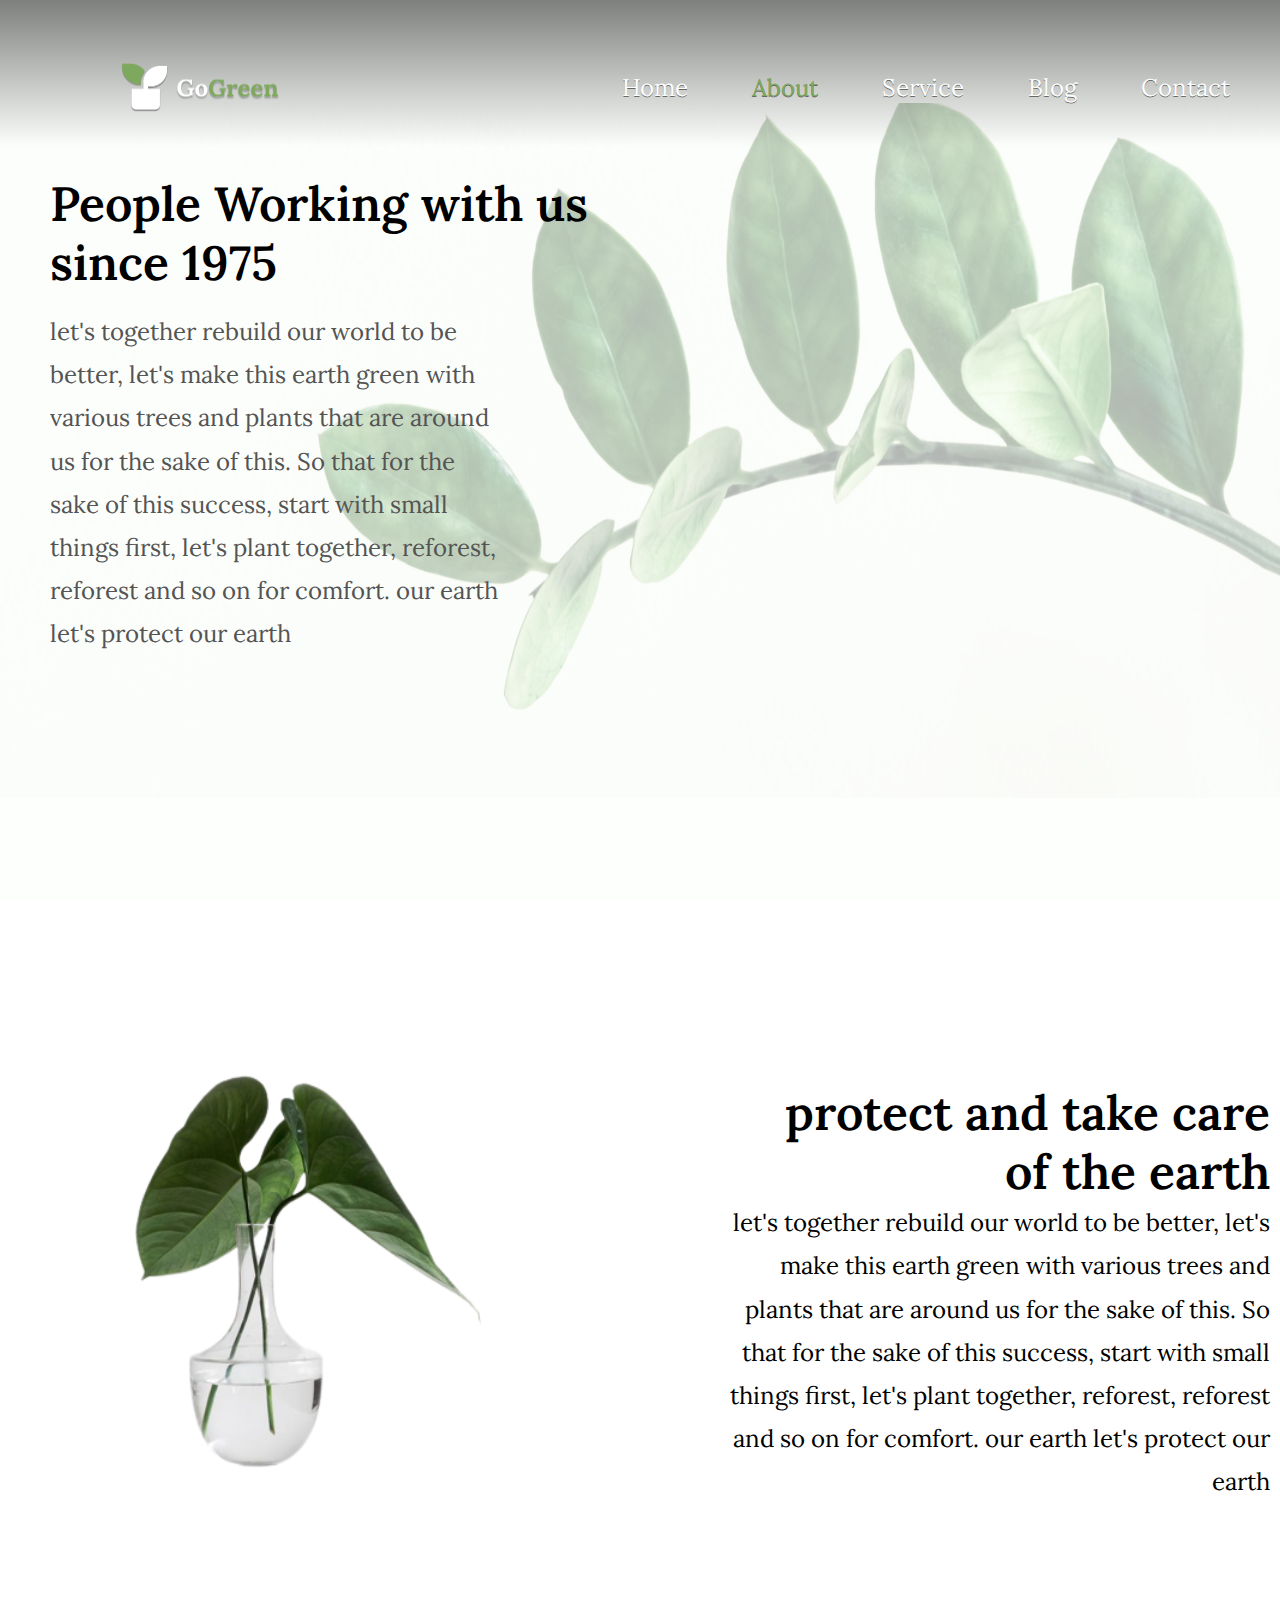
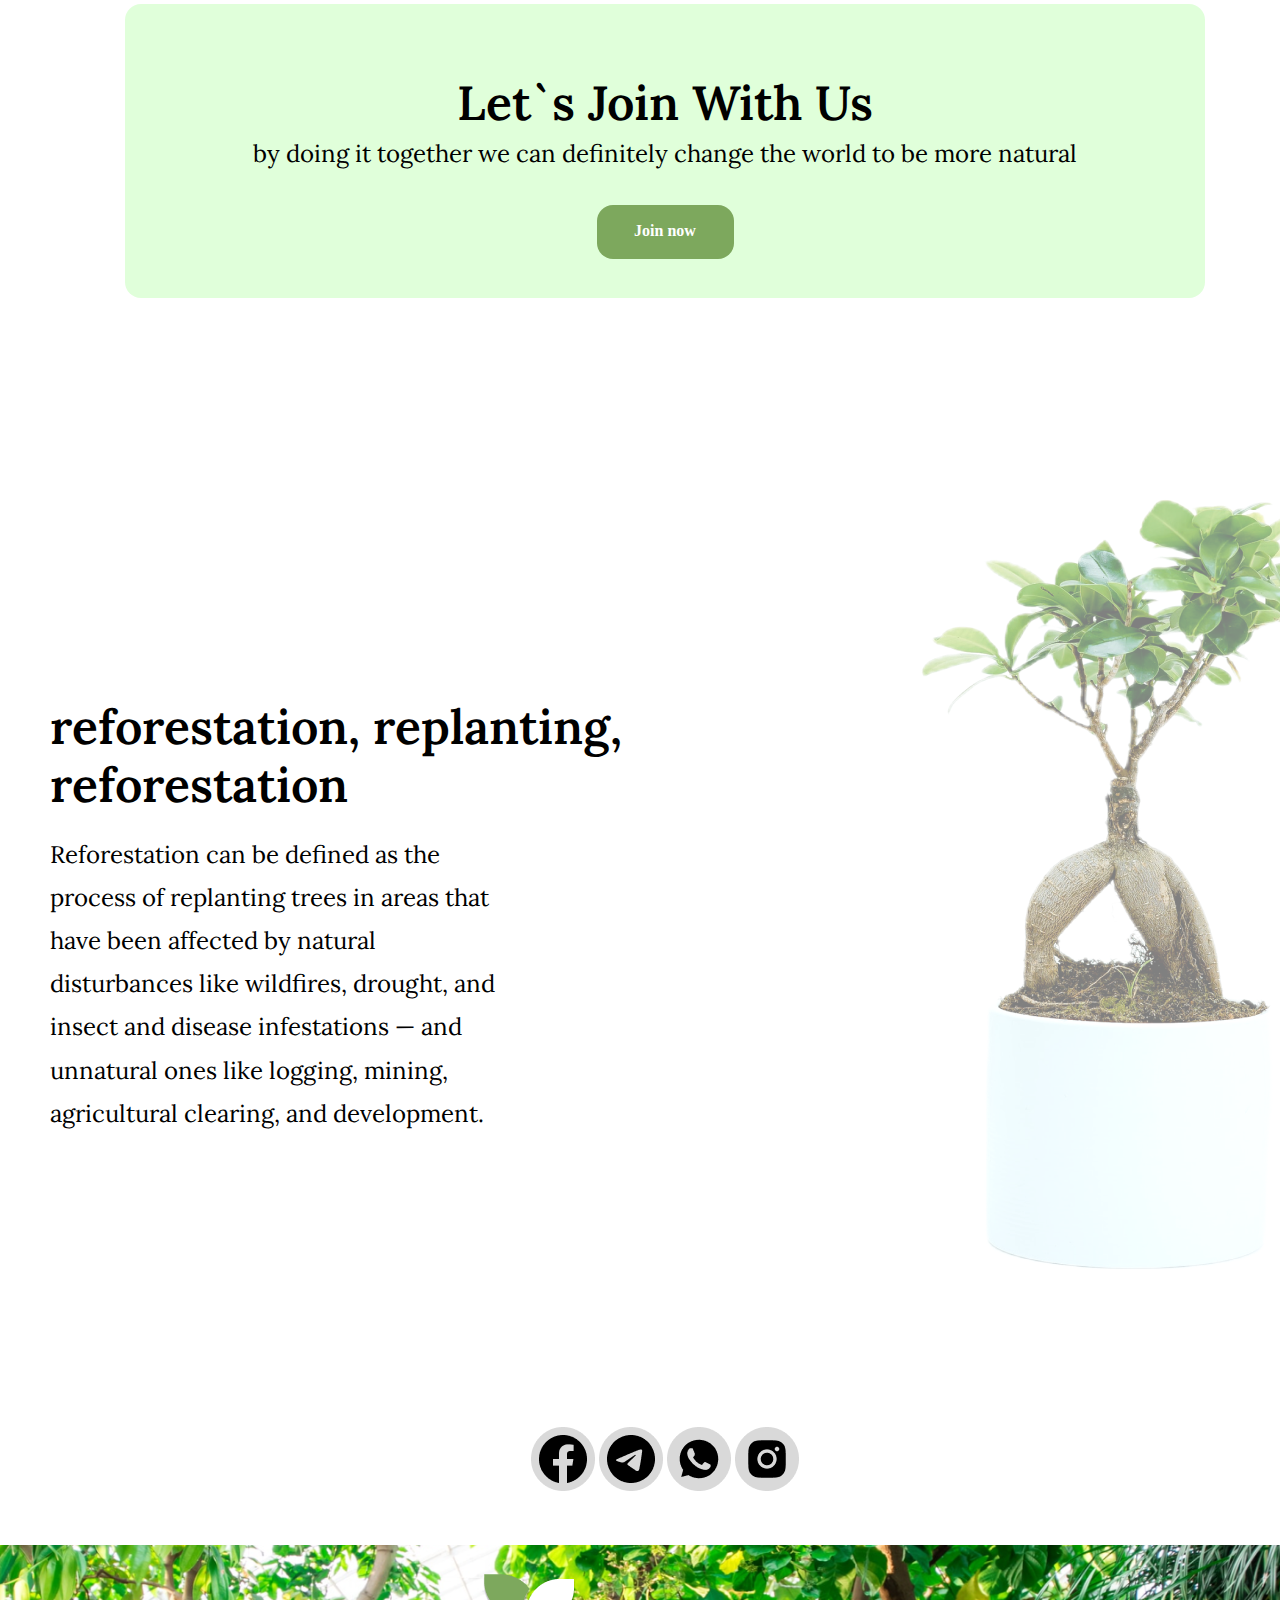
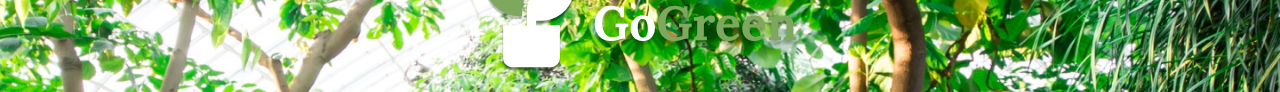
==== about.html @ e469d5b8 "first commit" ====
<!DOCTYPE html>
<html lang="en">
<head>
    <meta charset="UTF-8">
    <meta http-equiv="X-UA-Compatible" content="IE=edge">
    <meta name="viewport" content="width=device-width, initial-scale=1.0">
    <link rel="stylesheet" href="css/style.css">
    <link rel="stylesheet" href="https://cdnjs.cloudflare.com/ajax/libs/font-awesome/6.1.2/css/all.min.css" integrity="sha512-1sCRPdkRXhBV2PBLUdRb4tMg1w2YPf37qatUFeS7zlBy7jJI8Lf4VHwWfZZfpXtYSLy85pkm9GaYVYMfw5BC1A==" crossorigin="anonymous" referrerpolicy="no-referrer" />
    <title>Document</title>
</head>
<body>
    <div class="bg-1">
        <header>
            <div class="logo">
                <img src="img/img1.png" alt="" srcset="">
            </div>
            <nav class="nav">
                <a href="index.html" >Home</a>
                <a href="about.html" class="active">About</a>
                <a href="service.html">Service</a>
                <a href="blog.html">Blog</a>
                <a href="contact.html">Contact</a>
            </nav>
            <div id="menu" class="fa fa-bars"></div>
        </header>

       
        <section class="about">
              <div class="abt-container">
                 <h1>People Working with us since 1975
                </h1>

                <div class="abt-container-txt">
                    <p>let's together rebuild our world to be better, let's make this earth green with various trees and plants that are around us for the sake of this. So that for the sake of this success, start with small things first, let's plant together, reforest, reforest and so on for comfort. our earth let's protect our earth</p>
                </div>
              </div>

              <div>

              <div class="left-column">
                <img src="img/img4.png" alt="" srcset="">
                   <div class="left-column-txt">
                       <h1>
                        protect and take care of the earth
                       </h1>
                      <p>let's together rebuild our world to be better, let's make this earth green with various trees and plants that are around us for the sake of this. So that for the sake of this success, start with small things first, let's plant together, reforest, reforest and so on for comfort. our earth let's protect our earth</p>
                   </div>
              </div>

              <div class="center-bx">
                  <div class="center-bx-container">
                       <h1>Let`s Join With Us</h1>
                       <p>by doing it together we can definitely change the world to be more natural</p>

                       <a href="#" class="btn">Join now</a>
                  </div>
              </div>

              <div class="right-column">
                 <div class="right-column-txt">
                    <h1>reforestation, replanting, reforestation</h1>
                    <div class="right-column-txtbx">
                       <p>Reforestation can be defined as the process of replanting trees in areas that have been affected by natural disturbances like wildfires, drought, and insect and disease infestations — and unnatural ones like logging, mining, agricultural clearing, and development.</p>
                    </div>
                 </div>
                 <div class="right-column-img">
                    <img src="img/img5.png" alt="" srcset="">
                 </div>
              </div>

              <div class="social-links">
                  <div class="links">
                     <a href=""><img src="img/facebook.png" alt="" srcset=""></a>
                     <a href=""><img src="img/telegram.png" alt="" srcset=""></a>
                     <a href=""><img src="img/whatsapp.png" alt="" srcset=""></a>
                     <a href=""><img src="img/instagram.png" alt="" srcset=""></a>
                     
                  </div>
              </div>
        </section>

        <footer>
            <div class="logo">
                <img src="img/img1.png" alt="" srcset="">
            </div>
        </footer>

       

        
    <script src="js/index.js"></script>
</body>
</html>
---- css/style.css ----
@import url('https://fonts.googleapis.com/css2?family=Belleza&family=Fraunces:opsz,wght@9..144,700&family=Inter:wght@400;500;600;700;800&family=Lora:ital,wght@0,400;0,500;0,600;0,700;1,400;1,500;1,700&family=Montserrat:wght@500;700&family=Quicksand:wght@300;400;500;600;700&display=swap'); 



* {
    margin: 0;
    padding: 0;
    box-sizing: border-box;
}

a {
    text-decoration: none;
}

header {
    display: flex;
    justify-content: space-between;
    align-items: center;
    top: 0;right: 0;left: 0;
    padding: 20px 20px;
    height: 175px;
    background: linear-gradient(180deg, rgba(0, 0, 0, 0.5) 0%, rgba(0, 0, 0, 0) 83.65%);
}

header .logo {
    margin-left: 100px;
}

header .logo img {
    max-width: 50%;
}

header nav.nav a{
    color: #fff;
    margin: 30px;
    font-family: 'Lora';
    font-style: normal;
    font-weight: 400;
    font-size: 24px;
    line-height: 180%;
    /* or 43px */
    color: #FFFFFF;
    text-shadow: 0px 1px 0px rgba(0, 0, 0, 0.5);
}

header nav.nav.active {
    top: 100px;left: 0;right: 0;
    position: fixed;
}


header nav.nav a:hover {
   color: #7DA85D;
}

header nav.nav .active {
    color: #7DA85D;
}

header nav.nav .active:hover {
    color: #FFFFFF;
}

header.sticky {
    height: 87.5px;
    position: fixed;
    top: 0;right: 0;left: 0;
}
.bg {
    background: rgba(218, 255, 212, 0.08) url(../img/img2.png) right;
    background-repeat: no-repeat;
    width: auto; 
    height: 100vh;
    max-width: 100%;
}
.bg-1 {
    background: rgba(218, 255, 212, 0.08) url(../img/img3.png) right;
    background-repeat: no-repeat;
    width: auto; 
    height: 100vh;
    max-width: 100%;
    
}
.banner {
    background: rgba(218, 255, 212, 0.08) ;
   
}
.row {
    display: flex;
    
}
.row-1 {
    margin-top: 15vh;
    margin-left: 120px;
}
.row-1 h1 {
    font-family: 'Lora';
    font-style: normal;
    font-weight: 700;
    font-size: 96px;
    line-height: 121.5%;
    /* or 117px */ 
    color: #000000;
    /* Shadow */
    text-shadow: 0px 4px 3px rgba(0, 0, 0, 0.25);
}

.row-1 h1 span {
    color: #fff;
}

.row-1 h1 strong {
    color:  #7DA85D;;
}

.row-1 p {
    margin-top: 50px;
    width: 418px;
    height: 86px;
    font-family: 'Lora';
    font-style: normal;
    font-weight: 400;
    font-size: 24px;
    line-height: 180%;
    /* or 43px */
    /* Body Text */
    color: #545454;
}

 .btn {
    margin-top: 30px;
    display: inline-block;
    padding: 16px 32px;
    background: #7DA85D;
    width: 137px;
    height: 54px;
    border-radius: 16px;
    font-family: 'Roboto';
    font-style: normal;
    font-weight: 600;
    font-size: 16px;
    line-height: 121.5%;
    /* identical to box height, or 22px */
    color: #FFFFFF;
    
}

#menu {
    display: none;
    color: #fff;
    font-size: 2rem;
    padding: 10px;
}

.about {
    margin-left: 50px;
    overflow: hidden;
}

.abt-container h1 {
    width: 540px;
    height: 135px;
    font-family: 'Lora';
    font-style: normal;
    font-weight: 600;
    font-size: 48px;
    line-height: 122%;
    /* or 59px */
    
    
    color: #000000;
    
}

.abt-container-txt {
    width: 456px;
    height: 344px;
}

.abt-container-txt p {
    font-family: 'Lora';
    font-style: normal;
    font-weight: 400;
    font-size: 24px;
    line-height: 180%;
    /* or 43px */
    
    
    /* Body Text */
    
    color: #545454;
}

.left-column {
      display: flex;
      margin-top: 20vh;
      flex-wrap: wrap;
}
.left-column img {
    width: 600px;
    max-width: 100%;
}
.left-column-txt {
    margin-top: 250px;
    text-align: right;
    width: 540px;
    margin-left: 80px;
}

.left-column-txt h1 {
    font-family: 'Lora';
    font-style: normal;
    font-weight: 600;
    font-size: 48px;
    line-height: 122%;
    /* or 59px */
    
    color: #000000;
}

.left-column-txt p {
    font-family: 'Lora';
    font-style: normal;
    font-weight: 400;
    font-size: 24px;
    line-height: 180%;
    /* or 43px */
    
    text-align: right;
    
    color: #000000;
}

.center-bx {
    margin-top: 100px;
    display: flex;
    justify-content: center;
    align-items: center;
    flex-wrap: wrap;
    align-items: center;
    text-align: center;
}

.center-bx-container {
    background: rgba(218, 255, 212, 0.85);
    padding: 50px;
    border-radius: 16px;
    width: 1080px;
    height: 294px;

}

.center-bx-container h1 {
    margin-top: 20px;
    font-family: 'Lora';
    font-style: normal;
    font-weight: 600;
    font-size: 48px;
    line-height: 122%;
    /* or 59px */
    
    
    color: #000000;
    
}


.center-bx-container p {
    font-family: 'Lora';
    font-style: normal;
    font-weight: 400;
    font-size: 24px;
    line-height: 180%;
    /* or 43px */
    
    text-align: center;
    
    color: #000000;
}


.right-column {
    display: flex;
    margin-top: 200px;
}

.right-column-txt {
    margin-top: 200px;
}

.right-column-txt h1{
    font-family: 'Lora';
    font-style: normal;
    font-weight: 600;
    font-size: 48px;
    line-height: 122%;
    /* or 59px */
    width: 623px;
    height: 135px;
    
    color: #000000;
    
}

.right-column-txtbx {
    width: 456px;
    height: 301px;
}

.right-column-txtbx p {
    font-family: 'Lora';
    font-style: normal;
    font-weight: 400;
    font-size: 24px;
    line-height: 180%;
    /* or 43px */
    
    
    color: #000000;
    
}

.right-column-img {
     margin-left: 200px;
}

.social-links {
     margin-top: 100px;
     display: flex;
     justify-content: center;
     align-items: center;
}

footer {
    margin-top: 50px;
    background: url(../img/img6.png);
    background-repeat: no-repeat;
    background-size: cover;
    background-blend-mode: saturation;
    
}

footer .logo {
    display: flex;
    justify-content: center;
    align-items: center;
    padding: 20px;
}




@media (max-width: 1024px) {

    #menu {
        display: initial;
    }

    header .logo {
        margin-left: 30px;
    }

    header {
        height: 100px;
    }

     nav.nav {
        display: none;
    }

     nav.nav.active {
        display: flex;
        flex-direction: column;
        align-items: center;
        padding: 10px;
        width: 100%;
        height: 80vh;
        justify-content: center;
        top: 100px;left:0;right: 0;
        background: linear-gradient(360deg, rgba(0, 0, 0, 0.7) 0%, rgba(0, 0, 0, 0.7) 83.65%);
        opacity: 90%;
    }
    .row {
        justify-content: center;
        align-items: center;
        align-content: center;
        text-align: center;
    }

    .row-1 {
        margin-left: 0px;
    }

    .row-1 h1 {
        font-size: 40px;
    }
    .row-1 p {
        font-size: 20px;
        color: #111;
        width: 300px;
        font-weight: 900;
    }
   
   
}

@media (max-width: 600px) {
    .abt-container h1 {
        font-size: 25px;
        width: 300px;
    }

    .abt-container-txt p {
        font-size: 15px;
        width: 300px;
    }
    .left-column-txt {
        display: flex;
        flex-direction: column;
        justify-content: left;
        align-items: left;
        text-align: left;
        margin-left: 0px;
        margin-top: -50px;
    }

    .left-column-txt h1 {
        font-size: 30px;
        width: 300px;
    }

    .left-column-txt p {
        font-size: 15px;
        text-align: left;
        width: 300px;
    }
    .left-column img {
        display: none;
    }
    .center-bx-container {
         background: none;
         margin-right: 40px;
    }
    

    .center-bx-container h1 {
        font-size: 25px;
        width: 300px;
    }

    .center-bx-container p {
        font-size: 15px;
    }

    .right-column {
        margin-top: -50px;
    }
    .right-column-img {
        display: none;
    }
    .right-column-txt h1 {
         font-size: 30px;
         width: 300px;
    }
    .right-column-txtbx p {
        font-size: 20px;
        width: 300px;
    }

   
}
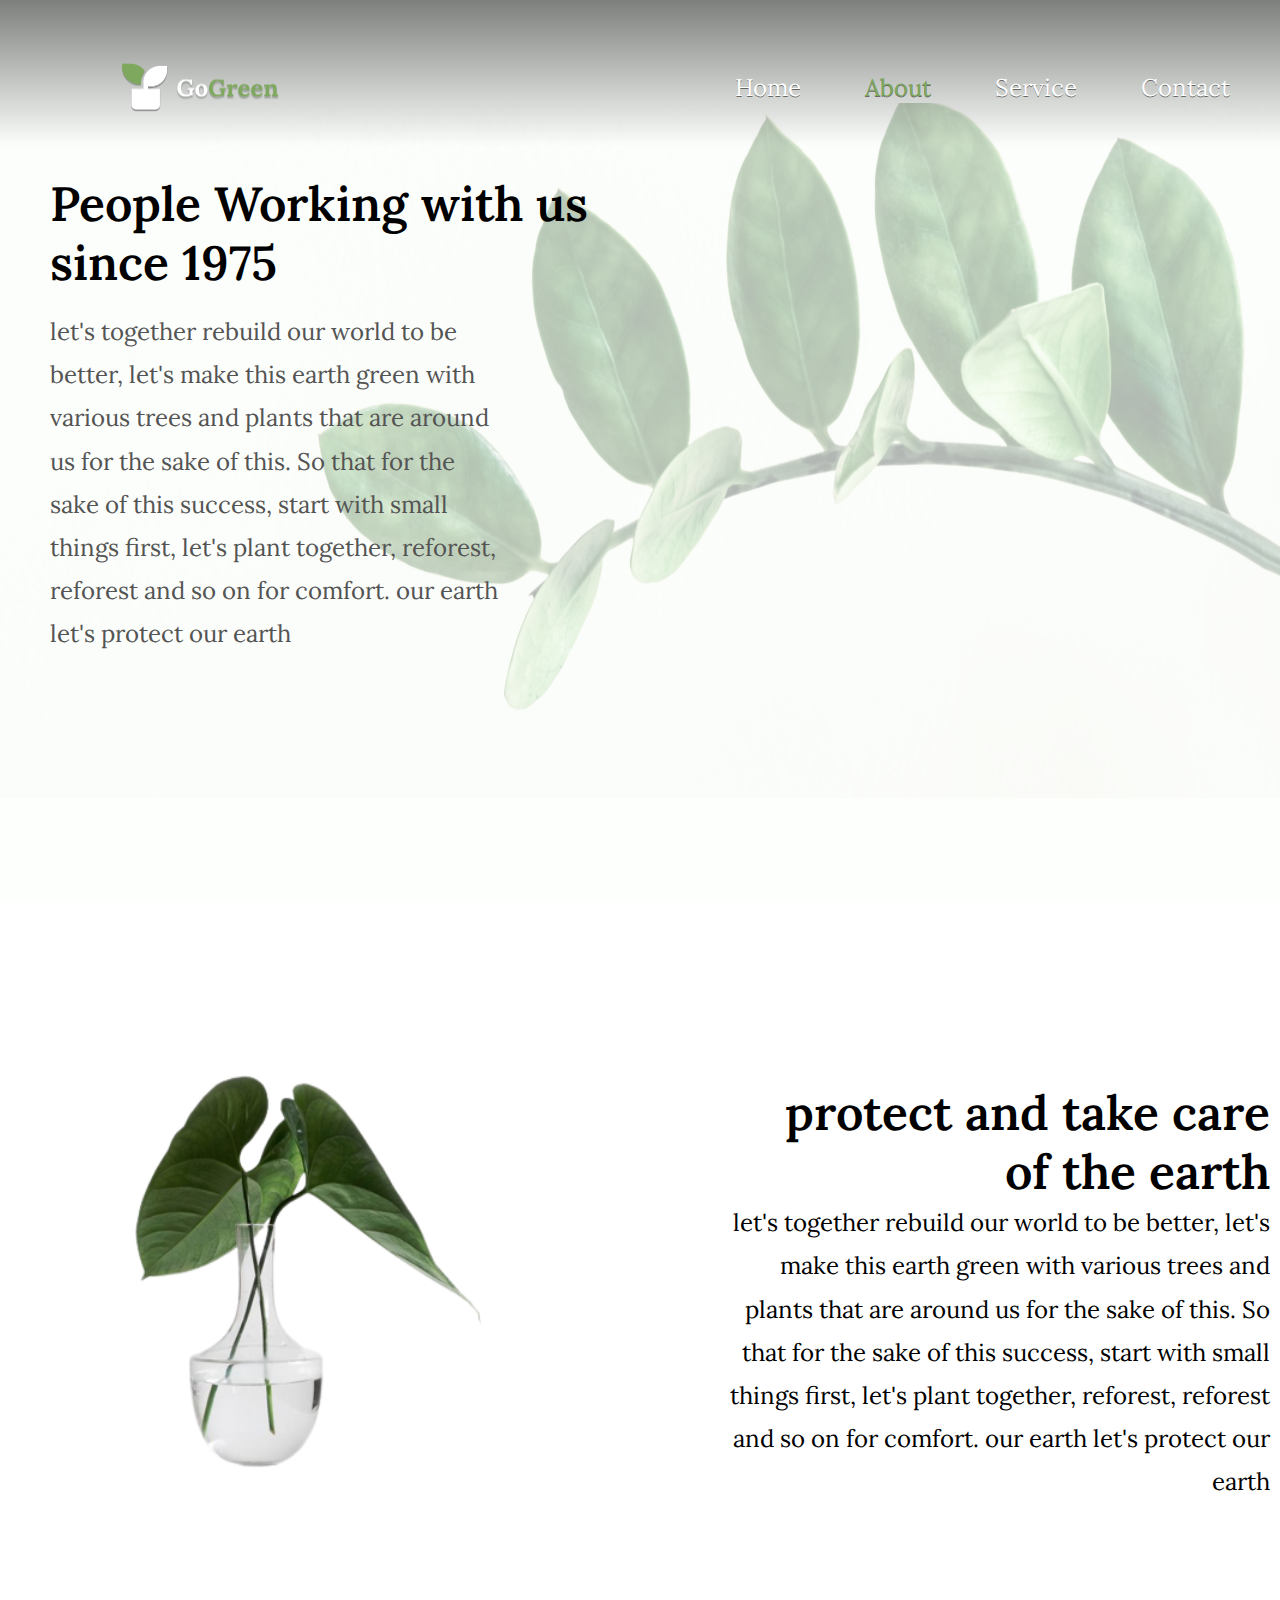
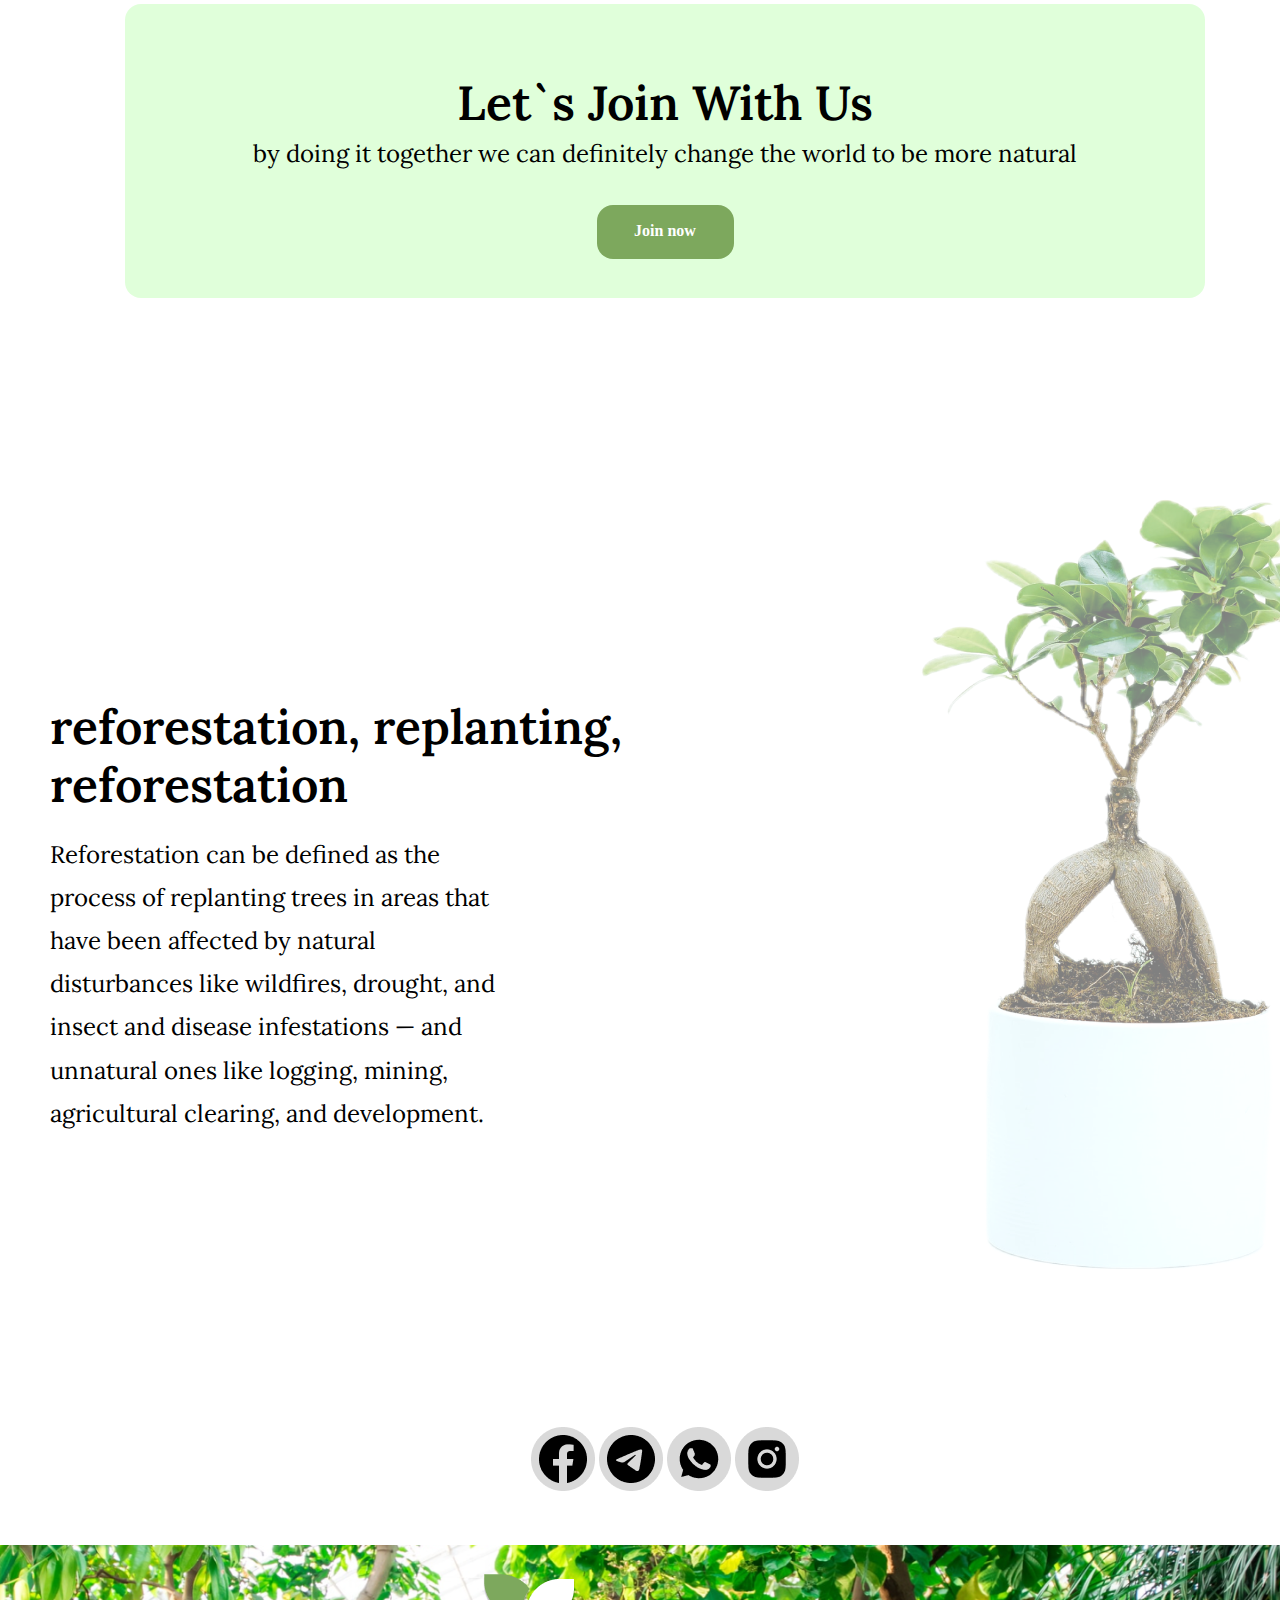
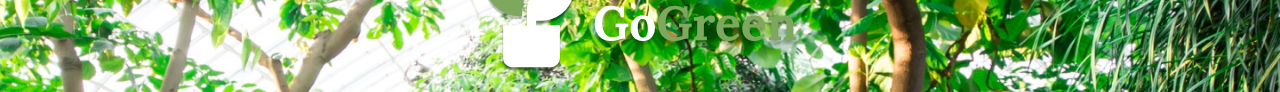
==== commit 348108b9: "commit" ====
--- a/about.html
+++ b/about.html
@@ -18,7 +18,6 @@
                 <a href="index.html" >Home</a>
                 <a href="about.html" class="active">About</a>
                 <a href="service.html">Service</a>
-                <a href="blog.html">Blog</a>
                 <a href="contact.html">Contact</a>
             </nav>
             <div id="menu" class="fa fa-bars"></div>
--- a/css/style.css
+++ b/css/style.css
@@ -324,11 +324,229 @@
      margin-left: 200px;
 }
 
+.service {
+    overflow: hidden;
+}
+
+.service-txt-bx {
+    display: flex;
+    flex-direction: column;
+    justify-content: center;
+    align-items: center;
+    text-align: center;
+}
+
+.service-txt-bx h1 {
+    font-family: 'Lora';
+    font-style: normal;
+    font-weight: 700;
+    font-size: 48px;
+    line-height: 122%;
+    /* identical to box height, or 59px */
+    
+    text-align: right;
+    
+    /* Green */
+    
+    color: #000000;
+}
+.service-txt-bx h1 span {
+     color: #7DA85D;
+}
+.line-div {
+    display: flex;
+    margin-top: 20px;
+}
+.line-div h2 {
+    font-family: 'Lora';
+    font-style: normal;
+    font-weight: 400;
+    font-size: 16px;
+    line-height: 20px;
+    margin-top: -30px;
+    text-align: center;
+    
+    /* Body Text */
+    
+    color: #545454;
+    padding: 20px;
+}
+.line-div span {
+    width: 150px;
+    height: 0px;
+    border: 1px solid #545454;
+
+}
+
+.section-container {
+    display: flex;
+    flex-wrap: wrap;
+}
+
+.container {
+     flex-wrap: wrap;
+     margin-top: 50px;
+}
+
+.container > div {
+    display: flex;
+    flex-wrap: wrap;
+    flex-direction: row-reverse;
+    margin-top: 20px;
+    padding: 20px;
+}
+.container > div h3 {
+    font-family: 'Lora';
+    font-style: normal;
+    font-weight: 600;
+    font-size: 24px;
+    line-height: 122%;
+    /* or 29px */
+    /* Green */
+    text-transform: capitalize;
+    color: #7DA85D;
+}
+
+ .left > div {
+    flex-direction: row;
+}
+
+.container > div img {
+    width: 80px;
+    height: 80px;
+    padding: 10px;
+}
+.left {
+    text-align: left;
+}
+.right {
+    text-align: right;
+}
+.container-content p {
+    width: 302px;
+    height: 40px;
+    font-family: 'Lora';
+    font-style: normal;
+    font-weight: 400;
+    font-size: 16px;
+    line-height: 20px;
+    
+    /* Body Text */
+    
+    color: #545454;
+    
+}
+.testimonials {
+    margin-top: 50px;
+}
+.testimonials h1 {
+    font-family: 'Lora';
+    font-style: normal;
+    font-weight: 700;
+    font-size: 64px;
+    line-height: 121.5%;
+    /* or 78px */
+    
+    
+    color: #000000;
+    
+    /* Shadow */
+    text-align: center;
+    text-shadow: 0px 4px 3px rgba(0, 0, 0, 0.25);
+}
+.testi-bx {
+    display: flex;
+    justify-content: center;
+    align-items: center;
+}
+.testi-bx-content {
+    width: 1297px;
+    height: 388px;
+    background: rgba(218, 255, 212, 0.85);
+    border-radius: 16px;
+}
+
+.bx-content {
+    display: flex;
+    padding: 50px;
+}
+
+.bx-content-txt {
+     margin: 30px;
+}
+.bx-content-txt h2 {
+    width: 262px;
+    height: 69px;
+    font-family: 'Lora';
+    font-style: normal;
+    font-weight: 700;
+    font-size: 48px;
+    line-height: 121.5%;
+    /* or 58px */
+    color: #000000;
+    /* Shadow */
+    text-shadow: 0px 4px 3px rgba(0, 0, 0, 0.25);
+}
+.bx-content-txt p {
+    width: 804px;
+    height: 139px;
+    font-family: 'Lora';
+    font-style: normal;
+    font-weight: 400;
+    font-size: 24px;
+    line-height: 31px;
+    
+    /* Body Text */
+    
+    color: #545454;
+}
+
 .social-links {
      margin-top: 100px;
      display: flex;
      justify-content: center;
      align-items: center;
+}
+
+.section-container {
+     display: flex;
+     justify-content: center;
+     align-content: center;
+}
+.contact h1 {
+    font-family: 'Lora';
+    font-style: normal;
+    font-weight: 700;
+    font-size: 48px;
+    line-height: 180%;
+    /* or 86px */
+    
+    
+    /* Black */
+    text-align: center;
+    color: #000000;
+}
+.admin-div {
+    display: flex;
+    justify-content: center;
+    align-items: center;
+    flex-wrap: wrap;
+}
+.admin-img img {
+    max-width: 100%;
+}
+.admin-img {
+    padding: 50px;
+}
+.admin-img p {
+    font-family: 'Inter';
+    font-style: normal;
+    font-weight: 500;
+    font-size: 24px;
+    line-height: 29px;
+    /* identical to box height */
+     text-align: center;
+    color: #000000;
 }
 
 footer {
@@ -350,7 +568,7 @@
 
 
 
-@media (max-width: 1024px) {
+@media (max-width: 1100px) {
 
     #menu {
         display: initial;
@@ -400,6 +618,46 @@
         width: 300px;
         font-weight: 900;
     }
+
+    .center-bx-container {
+        background: none;
+       
+   }
+    .testi-bx {
+        margin-top: 50px;
+    }
+
+    .testi-bx-content {
+        width: 400px;
+        flex-direction: column;
+    }
+    .bx-content {
+        flex-direction: column;
+        justify-content: center;
+        align-items: center;
+    }
+    .bx-content img {
+        width: 40%;
+        height: 40%;
+    }
+    .bx-content-txt h2 {
+        font-size: 25px;
+    }
+    .bx-content-txt p{
+        line-height: 20px;
+        width: 250px;
+        font-size: 10px;
+    }
+    .testimonials h1 {
+        font-size: 20px;
+    }
+    
+    .container-img img {
+        margin-top: 50px;
+        max-width: 100%;
+    }
+
+
    
    
 }
@@ -466,8 +724,49 @@
         font-size: 20px;
         width: 300px;
     }
-
    
-}
-
-
+    .service-txt-bx h1 {
+        font-size: 20px;
+    }
+
+    .line-div span {
+        width: 60px;
+    }
+    .testi-bx {
+        margin-top: 50px;
+    }
+
+    .testi-bx-content {
+        width: 300px;
+        flex-direction: column;
+    }
+    .bx-content {
+        flex-direction: column;
+        justify-content: center;
+        align-items: center;
+    }
+    .bx-content img {
+        width: 40%;
+        height: 40%;
+    }
+    .bx-content-txt h2 {
+        font-size: 25px;
+    }
+    .bx-content-txt p{
+        line-height: 20px;
+        width: 250px;
+        font-size: 10px;
+    }
+    .testimonials h1 {
+        font-size: 20px;
+    }
+    
+    .container-img img {
+        margin-top: 50px;
+        max-width: 100%;
+    }
+
+   
+}
+
+
